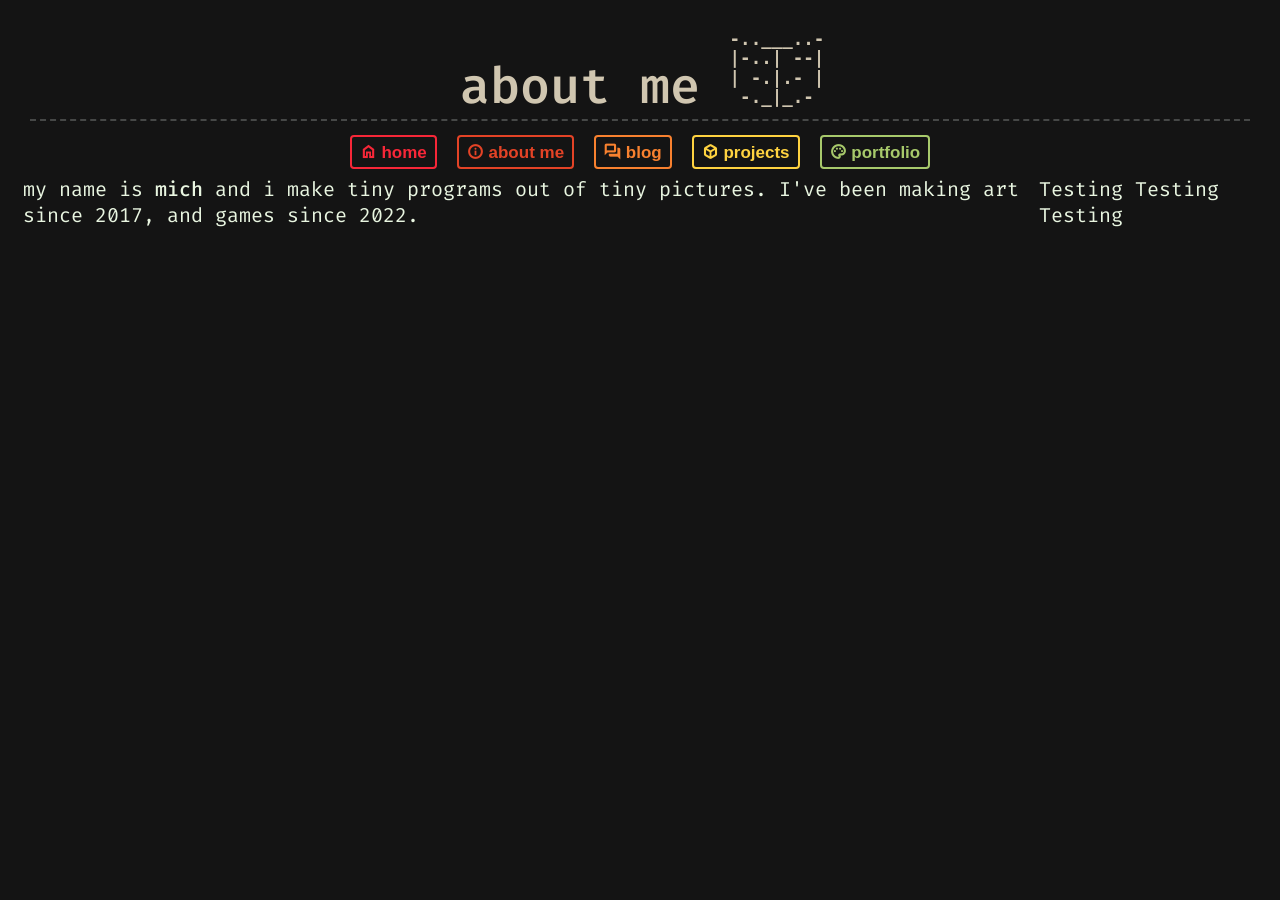
==== michdev.nekoweb.org/about.html @ 92da189a "added more pages to site" ====
<!doctype html>
<html lang="en">
	<head>
		<meta charset="UTF-8" />
		<meta http-equiv="X-UA-Compatible" content="IE=edge" />
		<meta name="viewport" content="width=device-width, initial-scale=1.5" />
		<title>a michtastic site</title>
		<link href="https://fonts.googleapis.com/css2?family=Material+Symbols+Outlined:opsz,wght,FILL,GRAD@20..48,100..700,0..1,-50..200&icon_names=2d,3d,branding_watermark,chevron_right,code,conversion_path,deployed_code,ear_sound,emoji_objects,forum,home,info,music_note_2,palette,school,square,texture,transition_dissolve,videogame_asset&display=block
" rel="stylesheet" />
		<style>
			@import url(./index.css);
		</style>
	</head>
    <body>
        <div class="main">
            <h2 class="site-header"><span>about me </span><pre class="logo-possum" style="text-align: left;">-..___..-
|-..| --|
| -.|.- |
 -._|_.-</pre></h2>
            <p style="margin:auto;text-align: center">
                <a href="./index.html"><button><span class="material-symbols-outlined">home</span><span> home</span></button></a>
                <a href="./about.html"><button><span class="material-symbols-outlined">info</span><span> about me</span></button></a>
                <a href="./blog.html"><button><span class="material-symbols-outlined">forum</span> blog</button></a>
                <a href="./blog.html"><button><span class="material-symbols-outlined">deployed_code</span> projects</button></a>
                <a href="./blog.html"><button><span class="material-symbols-outlined">palette</span> portfolio</button></a>
            </p>
            <table>
                <tr>
                    <td>my name is <span style="font-weight: 500;">mich</span> and i make tiny programs out of tiny pictures. I've been making art since 2017, and games since 2022.</td>
                    <td>Testing Testing Testing</td>
                </tr>
            </table>
        </div>
    </body>
</html>
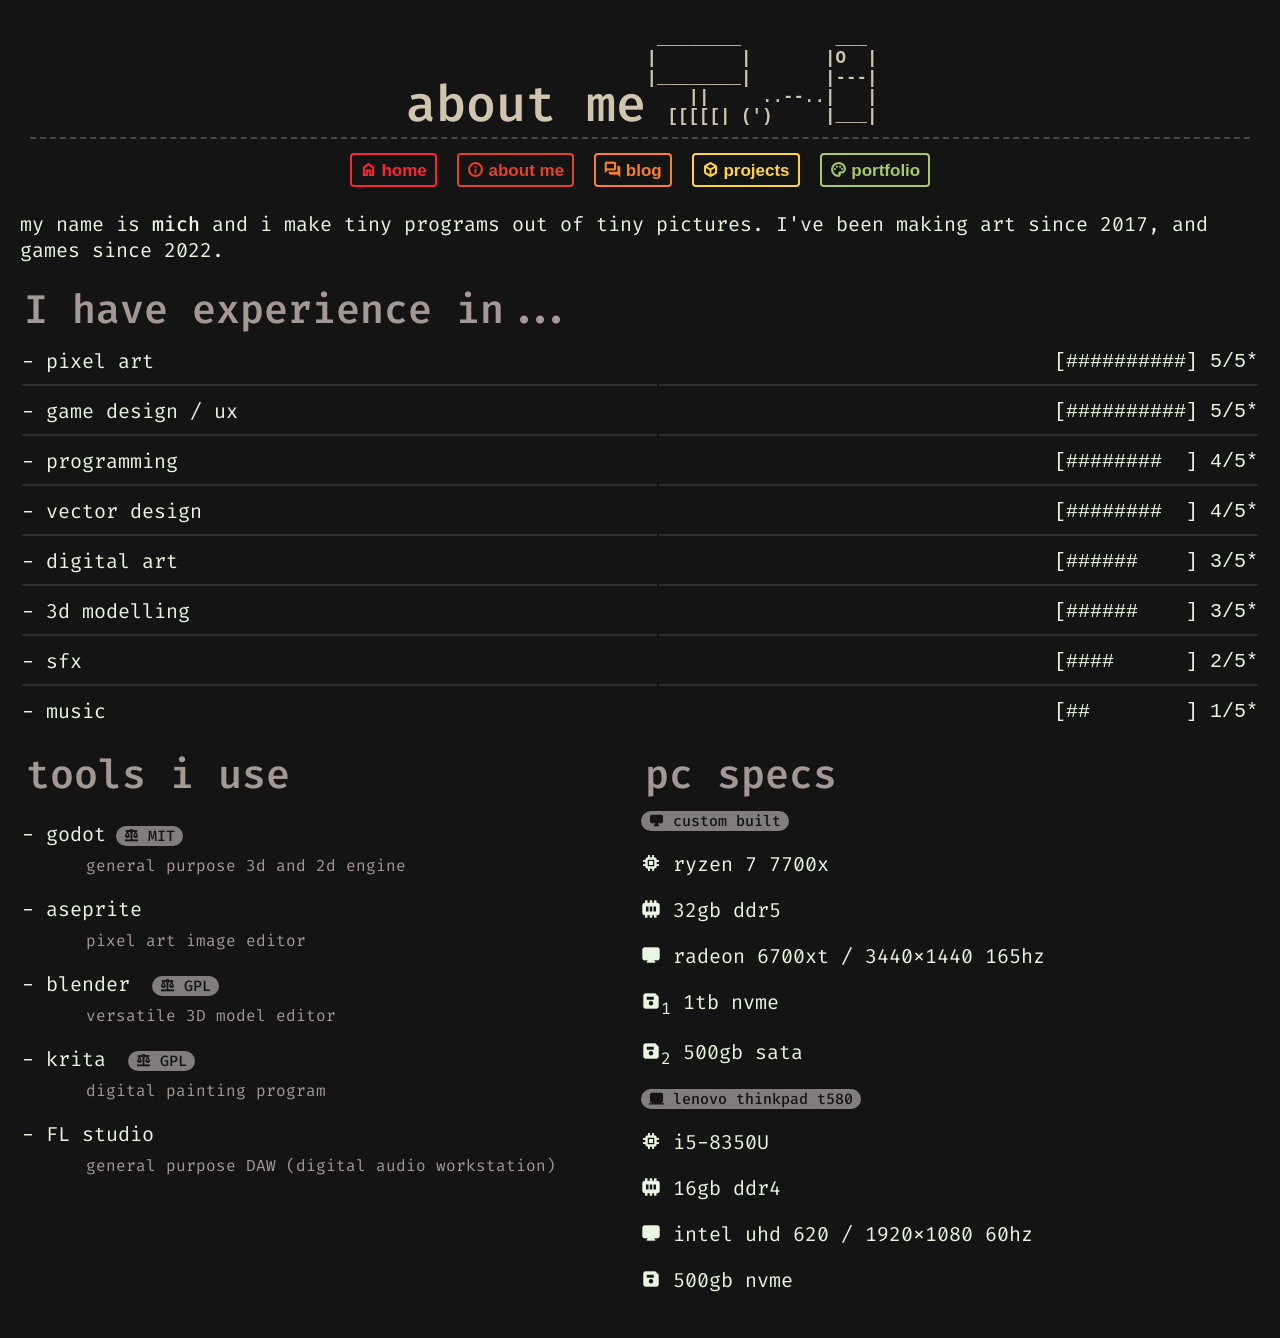
==== commit 6ebc13c1: "worked on mostly about.html" ====
--- a/michdev.nekoweb.org/about.html
+++ b/michdev.nekoweb.org/about.html
@@ -5,7 +5,7 @@
 		<meta http-equiv="X-UA-Compatible" content="IE=edge" />
 		<meta name="viewport" content="width=device-width, initial-scale=1.5" />
 		<title>a michtastic site</title>
-		<link href="https://fonts.googleapis.com/css2?family=Material+Symbols+Outlined:opsz,wght,FILL,GRAD@20..48,100..700,0..1,-50..200&icon_names=2d,3d,branding_watermark,chevron_right,code,conversion_path,deployed_code,ear_sound,emoji_objects,forum,home,info,music_note_2,palette,school,square,texture,transition_dissolve,videogame_asset&display=block
+		<link href="https://fonts.googleapis.com/css2?family=Material+Symbols+Outlined:opsz,wght,FILL,GRAD@20..48,100..700,0..1,-50..200&icon_names=balance,deployed_code,desktop_windows,forum,home,info,laptop_windows,memory,memory_alt,monitor,palette,save&display=block
 " rel="stylesheet" />
 		<style>
 			@import url(./index.css);
@@ -13,10 +13,11 @@
 	</head>
     <body>
         <div class="main">
-            <h2 class="site-header"><span>about me </span><pre class="logo-possum" style="text-align: left;">-..___..-
-|-..| --|
-| -.|.- |
- -._|_.-</pre></h2>
+            <h2 class="site-header"><span>about me</span><pre class="logo-possum" style="text-align: left;"> ________         ___
+|        |       |O  |
+|________|       |---|
+    ||     ..--..|   |
+  [[[[[| (')     |___|</pre></h2>
             <p style="margin:auto;text-align: center">
                 <a href="./index.html"><button><span class="material-symbols-outlined">home</span><span> home</span></button></a>
                 <a href="./about.html"><button><span class="material-symbols-outlined">info</span><span> about me</span></button></a>
@@ -24,12 +25,47 @@
                 <a href="./blog.html"><button><span class="material-symbols-outlined">deployed_code</span> projects</button></a>
                 <a href="./blog.html"><button><span class="material-symbols-outlined">palette</span> portfolio</button></a>
             </p>
-            <table>
-                <tr>
-                    <td>my name is <span style="font-weight: 500;">mich</span> and i make tiny programs out of tiny pictures. I've been making art since 2017, and games since 2022.</td>
-                    <td>Testing Testing Testing</td>
-                </tr>
+            <p>my name is <span style="font-weight: 500;">mich</span> and i make tiny programs out of tiny pictures. I've been making art since 2017, and games since 2022.</p>
+            <h3 style="margin: 0;">I have experience in...</h3>
+            <table style="width: 100%; margin: auto;">
+                <tr><td>- pixel art</td>       <td style="text-align: right;"><pre style="margin: 0;">[##########] 5/5*</pre></td></tr>
+                <tr><td>- game design / ux</td><td style="text-align: right;"><pre style="margin: 0;">[##########] 5/5*</pre></td></tr>
+                <tr><td>- programming</td>     <td style="text-align: right;"><pre style="margin: 0;">[########  ] 4/5*</pre></td></tr>
+                <tr><td>- vector design</td>   <td style="text-align: right;"><pre style="margin: 0;">[########  ] 4/5*</pre></td></tr>
+                <tr><td>- digital art</td>     <td style="text-align: right;"><pre style="margin: 0;">[######    ] 3/5*</pre></td></tr>
+                <tr><td>- 3d modelling</td>    <td style="text-align: right;"><pre style="margin: 0;">[######    ] 3/5*</pre></td></tr>
+                <tr><td>- sfx</td>             <td style="text-align: right;"><pre style="margin: 0;">[####      ] 2/5*</pre></td></tr>
+                <tr><td>- music</td>           <td style="text-align: right;"><pre style="margin: 0;">[##        ] 1/5*</pre></td></tr>
             </table>
+            <table style="width:100%;margin: auto;"><tr>
+                <td style="width: 50%; vertical-align: text-top;">
+                    <h3 style="margin:0">tools i use</h3>
+                    <p style="margin-bottom: 8px;">- godot<span class="tag siteinfo"><span class="material-symbols-outlined fill">balance</span> MIT</span></p>
+                        <p class="subtext" style="margin: 8px 64px">general purpose 3d and 2d engine</p>
+                    <p style="margin-bottom: 8px;">- aseprite</p>
+                        <p class="subtext" style="margin: 8px 64px">pixel art image editor</p>
+                    <p style="margin-bottom: 8px;">- blender <span class="tag siteinfo"><span class="material-symbols-outlined fill">balance</span> GPL</span></p>
+                        <p class="subtext" style="margin: 8px 64px">versatile 3D model editor</p>
+                    <p style="margin-bottom: 8px;">- krita <span class="tag siteinfo"><span class="material-symbols-outlined fill">balance</span> GPL</span></p>
+                        <p class="subtext" style="margin: 8px 64px">digital painting program</p>
+                    <p style="margin-bottom: 8px;">- FL studio</p>
+                        <p class="subtext" style="margin: 8px 64px">general purpose DAW (digital audio workstation)</p>
+                </td>
+                <td style="width: 50%; vertical-align: text-top;">
+                    <h3 style="margin: 0 0 10px 0;">pc specs</h3>
+                    <p class="tag siteinfo" style="margin: 0;"><span class="material-symbols-outlined fill">desktop_windows</span> custom built</p>
+                    <p><span class="material-symbols-outlined fill">memory</span> ryzen 7 7700x</p>
+                    <p><span class="material-symbols-outlined fill">memory_alt</span> 32gb ddr5</p>
+                    <p><span class="material-symbols-outlined fill">monitor</span> radeon 6700xt / 3440x1440 165hz</p>
+                    <p><span class="material-symbols-outlined fill">save</span><sub>1</sub> 1tb nvme</p>
+                    <p><span class="material-symbols-outlined fill">save</span><sub>2</sub> 500gb sata</p>
+                    <p class="tag siteinfo" style="margin: 0;"><span class="material-symbols-outlined fill">laptop_windows</span> lenovo thinkpad t580</p>
+                    <p><span class="material-symbols-outlined fill">memory</span> i5-8350U</p>
+                    <p><span class="material-symbols-outlined fill">memory_alt</span> 16gb ddr4</p>
+                    <p><span class="material-symbols-outlined fill">monitor</span> intel uhd 620 / 1920x1080 60hz</p>
+                    <p><span class="material-symbols-outlined fill">save</span> 500gb nvme</p>
+                </td>
+            </tr></table>
         </div>
     </body>
 </html>
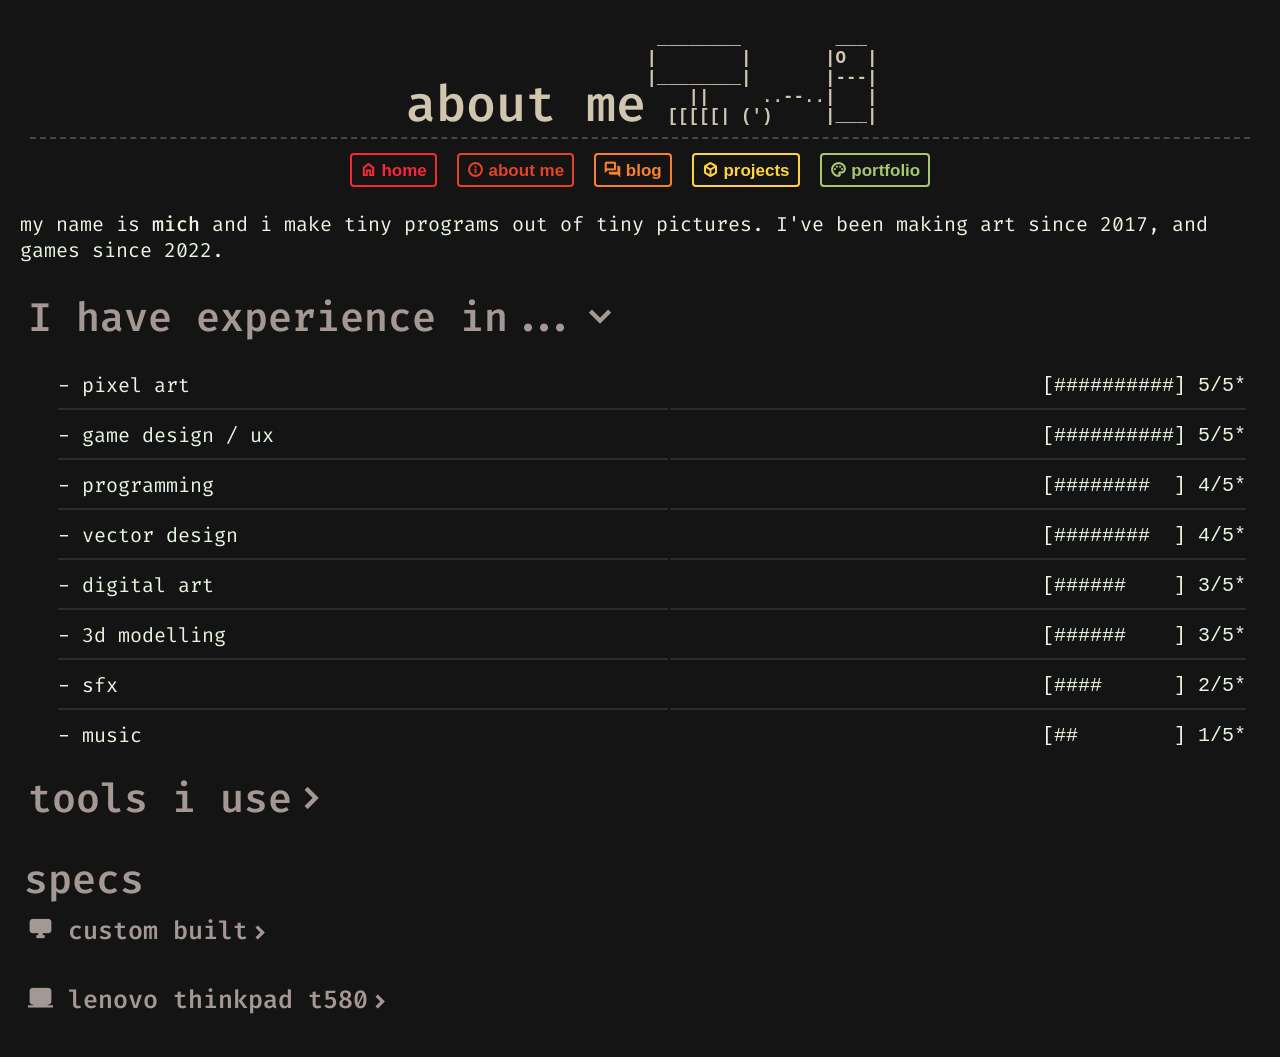
==== commit ed2405d8: "started blog" ====
--- a/michdev.nekoweb.org/about.html
+++ b/michdev.nekoweb.org/about.html
@@ -5,11 +5,12 @@
 		<meta http-equiv="X-UA-Compatible" content="IE=edge" />
 		<meta name="viewport" content="width=device-width, initial-scale=1.5" />
 		<title>a michtastic site</title>
-		<link href="https://fonts.googleapis.com/css2?family=Material+Symbols+Outlined:opsz,wght,FILL,GRAD@20..48,100..700,0..1,-50..200&icon_names=balance,deployed_code,desktop_windows,forum,home,info,laptop_windows,memory,memory_alt,monitor,palette,save&display=block
+		<link href="https://fonts.googleapis.com/css2?family=Material+Symbols+Outlined:opsz,wght,FILL,GRAD@20..48,100..700,0..1,-50..200&icon_names=balance,chevron_right,deployed_code,desktop_windows,forum,home,info,laptop_windows,memory,memory_alt,monitor,palette,save&display=block
 " rel="stylesheet" />
 		<style>
 			@import url(./index.css);
 		</style>
+        <script defer src="./collapsible.js"></script>
 	</head>
     <body>
         <div class="main">
@@ -26,7 +27,8 @@
                 <a href="./blog.html"><button><span class="material-symbols-outlined">palette</span> portfolio</button></a>
             </p>
             <p>my name is <span style="font-weight: 500;">mich</span> and i make tiny programs out of tiny pictures. I've been making art since 2017, and games since 2022.</p>
-            <h3 style="margin: 0;">I have experience in...</h3>
+            <button class="collapsible start-active" id="section-experience">I have experience in...<span class="chevron material-symbols-outlined" style="font-variation-settings: 'wght' 700;">chevron_right</span></button>
+            <div class="empty collapsible-content">
             <table style="width: 100%; margin: auto;">
                 <tr><td>- pixel art</td>       <td style="text-align: right;"><pre style="margin: 0;">[##########] 5/5*</pre></td></tr>
                 <tr><td>- game design / ux</td><td style="text-align: right;"><pre style="margin: 0;">[##########] 5/5*</pre></td></tr>
@@ -37,35 +39,36 @@
                 <tr><td>- sfx</td>             <td style="text-align: right;"><pre style="margin: 0;">[####      ] 2/5*</pre></td></tr>
                 <tr><td>- music</td>           <td style="text-align: right;"><pre style="margin: 0;">[##        ] 1/5*</pre></td></tr>
             </table>
-            <table style="width:100%;margin: auto;"><tr>
-                <td style="width: 50%; vertical-align: text-top;">
-                    <h3 style="margin:0">tools i use</h3>
-                    <p style="margin-bottom: 8px;">- godot<span class="tag siteinfo"><span class="material-symbols-outlined fill">balance</span> MIT</span></p>
-                        <p class="subtext" style="margin: 8px 64px">general purpose 3d and 2d engine</p>
-                    <p style="margin-bottom: 8px;">- aseprite</p>
-                        <p class="subtext" style="margin: 8px 64px">pixel art image editor</p>
-                    <p style="margin-bottom: 8px;">- blender <span class="tag siteinfo"><span class="material-symbols-outlined fill">balance</span> GPL</span></p>
-                        <p class="subtext" style="margin: 8px 64px">versatile 3D model editor</p>
-                    <p style="margin-bottom: 8px;">- krita <span class="tag siteinfo"><span class="material-symbols-outlined fill">balance</span> GPL</span></p>
-                        <p class="subtext" style="margin: 8px 64px">digital painting program</p>
-                    <p style="margin-bottom: 8px;">- FL studio</p>
-                        <p class="subtext" style="margin: 8px 64px">general purpose DAW (digital audio workstation)</p>
-                </td>
-                <td style="width: 50%; vertical-align: text-top;">
-                    <h3 style="margin: 0 0 10px 0;">pc specs</h3>
-                    <p class="tag siteinfo" style="margin: 0;"><span class="material-symbols-outlined fill">desktop_windows</span> custom built</p>
-                    <p><span class="material-symbols-outlined fill">memory</span> ryzen 7 7700x</p>
-                    <p><span class="material-symbols-outlined fill">memory_alt</span> 32gb ddr5</p>
-                    <p><span class="material-symbols-outlined fill">monitor</span> radeon 6700xt / 3440x1440 165hz</p>
-                    <p><span class="material-symbols-outlined fill">save</span><sub>1</sub> 1tb nvme</p>
-                    <p><span class="material-symbols-outlined fill">save</span><sub>2</sub> 500gb sata</p>
-                    <p class="tag siteinfo" style="margin: 0;"><span class="material-symbols-outlined fill">laptop_windows</span> lenovo thinkpad t580</p>
-                    <p><span class="material-symbols-outlined fill">memory</span> i5-8350U</p>
-                    <p><span class="material-symbols-outlined fill">memory_alt</span> 16gb ddr4</p>
-                    <p><span class="material-symbols-outlined fill">monitor</span> intel uhd 620 / 1920x1080 60hz</p>
-                    <p><span class="material-symbols-outlined fill">save</span> 500gb nvme</p>
-                </td>
-            </tr></table>
+        </div>
+            <button class="collapsible" id="section-tools">tools i use<span class="chevron material-symbols-outlined" style="font-variation-settings: 'wght' 700;">chevron_right</span></button>
+            <div class="empty collapsible-content">
+            <p style="margin-bottom: 8px;">- godot<span class="tag siteinfo"><span class="material-symbols-outlined fill">balance</span> MIT</span></p>
+                <p class="subtext" style="margin: 8px 64px">general purpose 3d and 2d engine</p>
+            <p style="margin-bottom: 8px;">- aseprite</p>
+                <p class="subtext" style="margin: 8px 64px">pixel art image editor</p>
+            <p style="margin-bottom: 8px;">- blender <span class="tag siteinfo"><span class="material-symbols-outlined fill">balance</span> GPL</span></p>
+                <p class="subtext" style="margin: 8px 64px">versatile 3D model editor</p>
+            <p style="margin-bottom: 8px;">- krita <span class="tag siteinfo"><span class="material-symbols-outlined fill">balance</span> GPL</span></p>
+                <p class="subtext" style="margin: 8px 64px">digital painting program</p>
+            <p style="margin-bottom: 8px;">- FL studio</p>
+                <p class="subtext" style="margin: 8px 64px">general purpose DAW (digital audio workstation)</p>
+            </div>
+            <h3 style="margin: 0;" id="section-specs">specs</h3>
+            <button class="collapsible" style="font-size: 1.25em;"><span class="material-symbols-outlined fill">desktop_windows</span> custom built<span class="chevron material-symbols-outlined" style="font-variation-settings: 'wght' 700;">chevron_right</span></button>
+            <div class="empty collapsible-content">
+                <p><span class="material-symbols-outlined fill">memory</span> ryzen 7 7700x</p>
+                <p><span class="material-symbols-outlined fill">memory_alt</span> 32gb ddr5</p>
+                <p><span class="material-symbols-outlined fill">monitor</span> radeon 6700xt / 3440x1440 165hz</p>
+                <p><span class="material-symbols-outlined fill">save</span><sub>1</sub> 1tb nvme</p>
+                <p><span class="material-symbols-outlined fill">save</span><sub>2</sub> 500gb sata</p>
+            </div>
+            <button class="collapsible" style="font-size: 1.25em;"><span class="material-symbols-outlined fill">laptop_windows</span> lenovo thinkpad t580<span class="chevron material-symbols-outlined" style="font-variation-settings: 'wght' 700;">chevron_right</span></button>
+            <div class="empty collapsible-content">
+                <p><span class="material-symbols-outlined fill">memory</span> i5-8350U</p>
+                <p><span class="material-symbols-outlined fill">memory_alt</span> 16gb ddr4</p>
+                <p><span class="material-symbols-outlined fill">monitor</span> intel uhd 620 / 1920x1080 60hz</p>
+                <p><span class="material-symbols-outlined fill">save</span> 500gb nvme</p>
+            </div>
         </div>
     </body>
 </html>
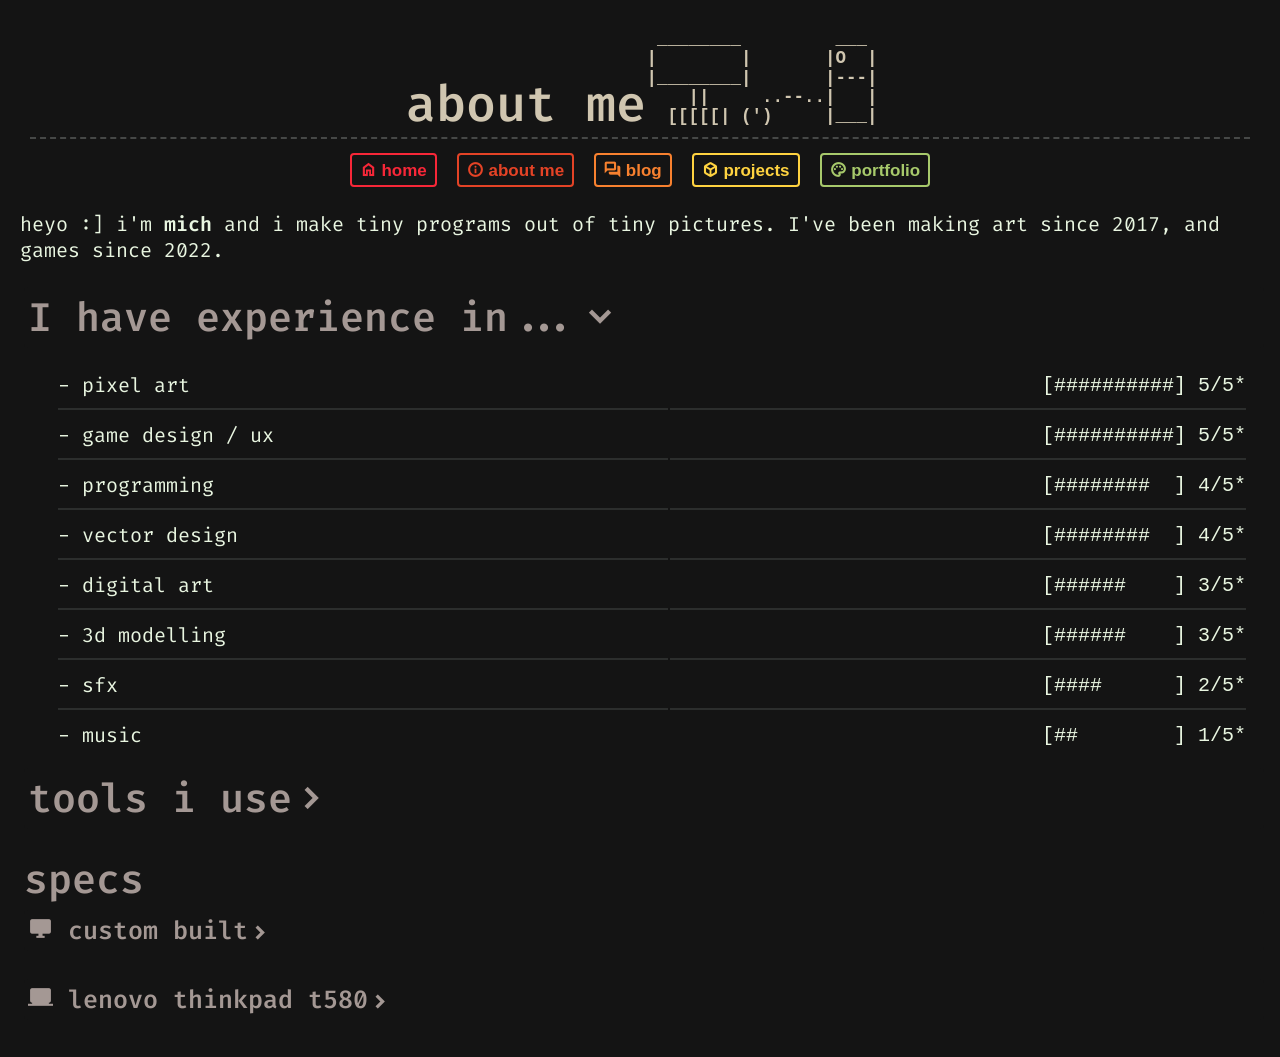
==== commit cd6e3479: "finished website" ====
--- a/michdev.nekoweb.org/about.html
+++ b/michdev.nekoweb.org/about.html
@@ -4,7 +4,7 @@
 		<meta charset="UTF-8" />
 		<meta http-equiv="X-UA-Compatible" content="IE=edge" />
 		<meta name="viewport" content="width=device-width, initial-scale=1.5" />
-		<title>a michtastic site</title>
+		<title>_michdev | about me</title>
 		<link href="https://fonts.googleapis.com/css2?family=Material+Symbols+Outlined:opsz,wght,FILL,GRAD@20..48,100..700,0..1,-50..200&icon_names=balance,chevron_right,deployed_code,desktop_windows,forum,home,info,laptop_windows,memory,memory_alt,monitor,palette,save&display=block
 " rel="stylesheet" />
 		<style>
@@ -19,14 +19,14 @@
 |________|       |---|
     ||     ..--..|   |
   [[[[[| (')     |___|</pre></h2>
-            <p style="margin:auto;text-align: center">
-                <a href="./index.html"><button><span class="material-symbols-outlined">home</span><span> home</span></button></a>
-                <a href="./about.html"><button><span class="material-symbols-outlined">info</span><span> about me</span></button></a>
-                <a href="./blog.html"><button><span class="material-symbols-outlined">forum</span> blog</button></a>
-                <a href="./blog.html"><button><span class="material-symbols-outlined">deployed_code</span> projects</button></a>
-                <a href="./blog.html"><button><span class="material-symbols-outlined">palette</span> portfolio</button></a>
-            </p>
-            <p>my name is <span style="font-weight: 500;">mich</span> and i make tiny programs out of tiny pictures. I've been making art since 2017, and games since 2022.</p>
+			<p style="margin:auto;text-align: center">
+				<a href="./index.html"><button><span class="material-symbols-outlined">home</span><span> home</span></button></a>
+				<a href="./about.html"><button><span class="material-symbols-outlined">info</span><span> about me</span></button></a>
+				<a href="./blog.html"><button><span class="material-symbols-outlined">forum</span> blog</button></a>
+				<a href="./blog.html?tags=project"><button><span class="material-symbols-outlined">deployed_code</span> projects</button></a>
+				<a href="./blog.html?tags=portfolio"><button><span class="material-symbols-outlined">palette</span> portfolio</button></a>
+			</p>
+            <p>heyo :] i'm <span style="font-weight: 600;">mich</span> and i make tiny programs out of tiny pictures. I've been making art since 2017, and games since 2022.</p>
             <button class="collapsible start-active" id="section-experience">I have experience in...<span class="chevron material-symbols-outlined" style="font-variation-settings: 'wght' 700;">chevron_right</span></button>
             <div class="empty collapsible-content">
             <table style="width: 100%; margin: auto;">
